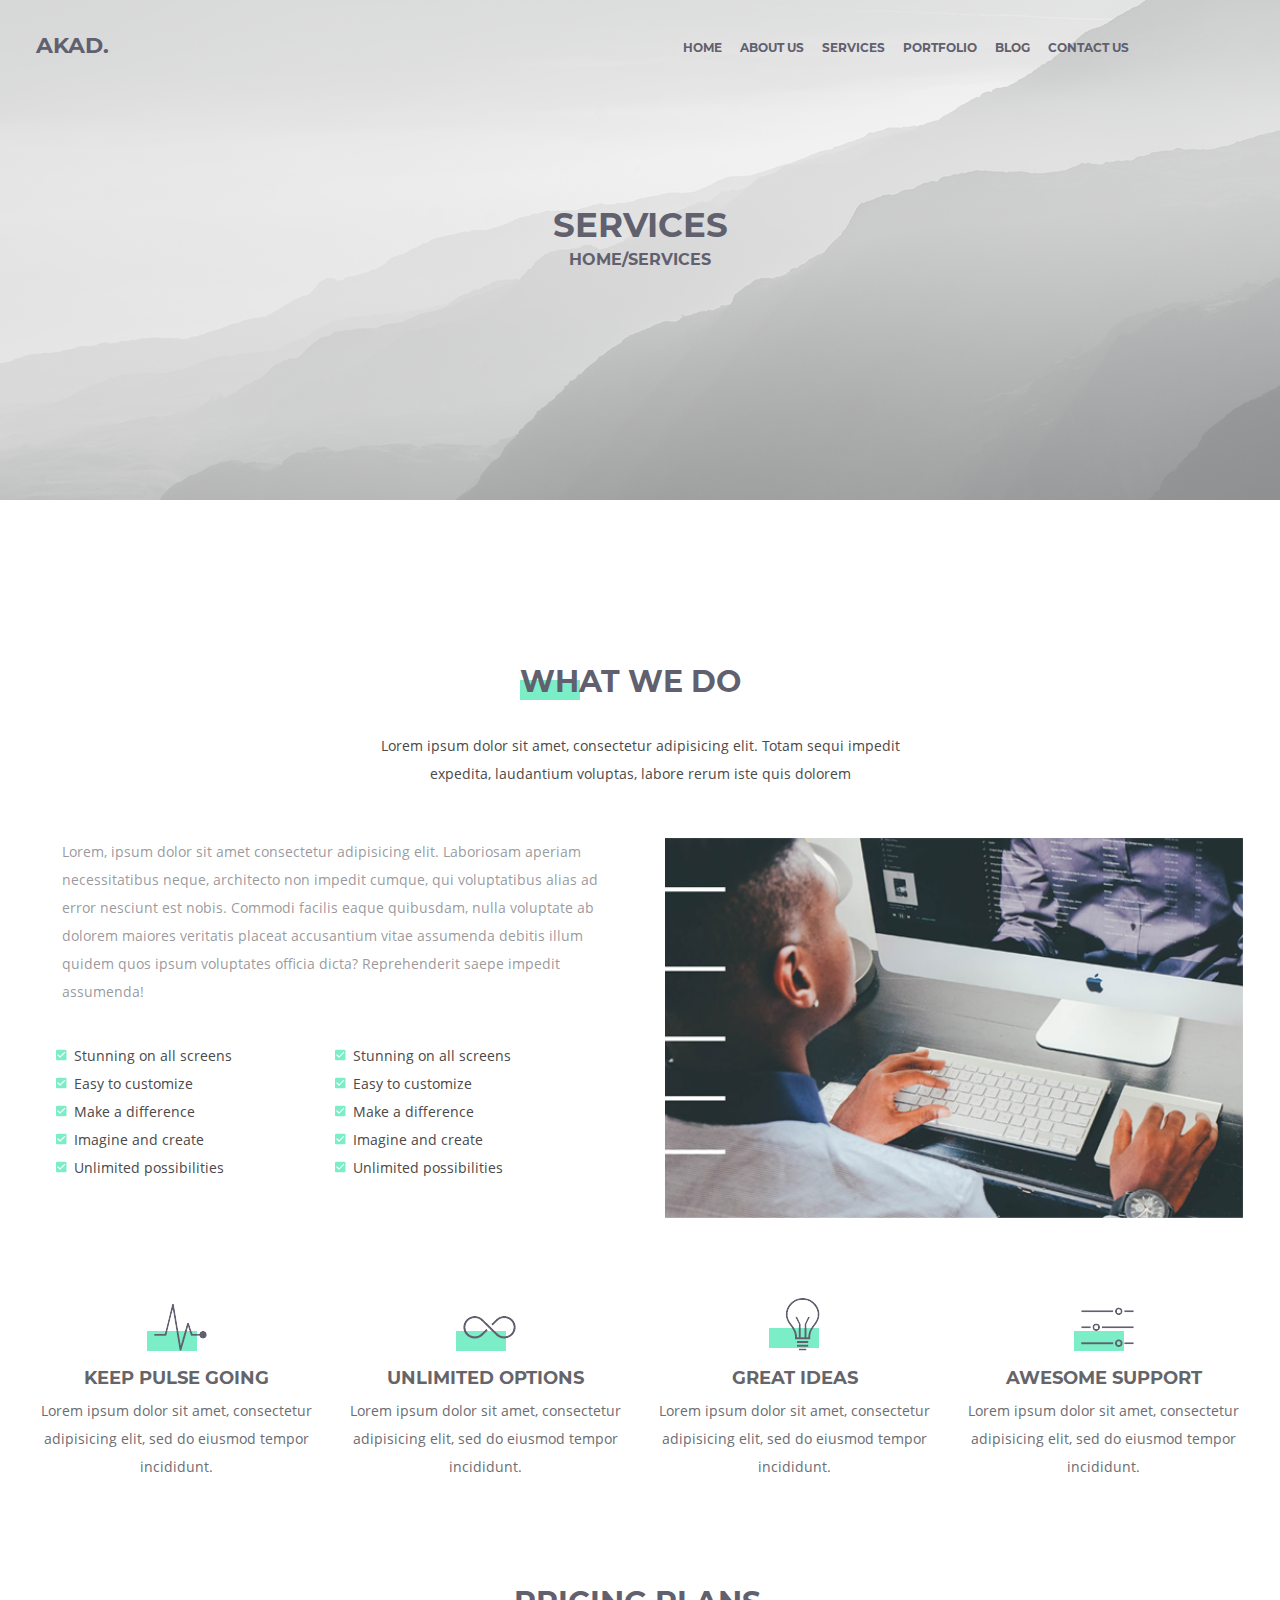
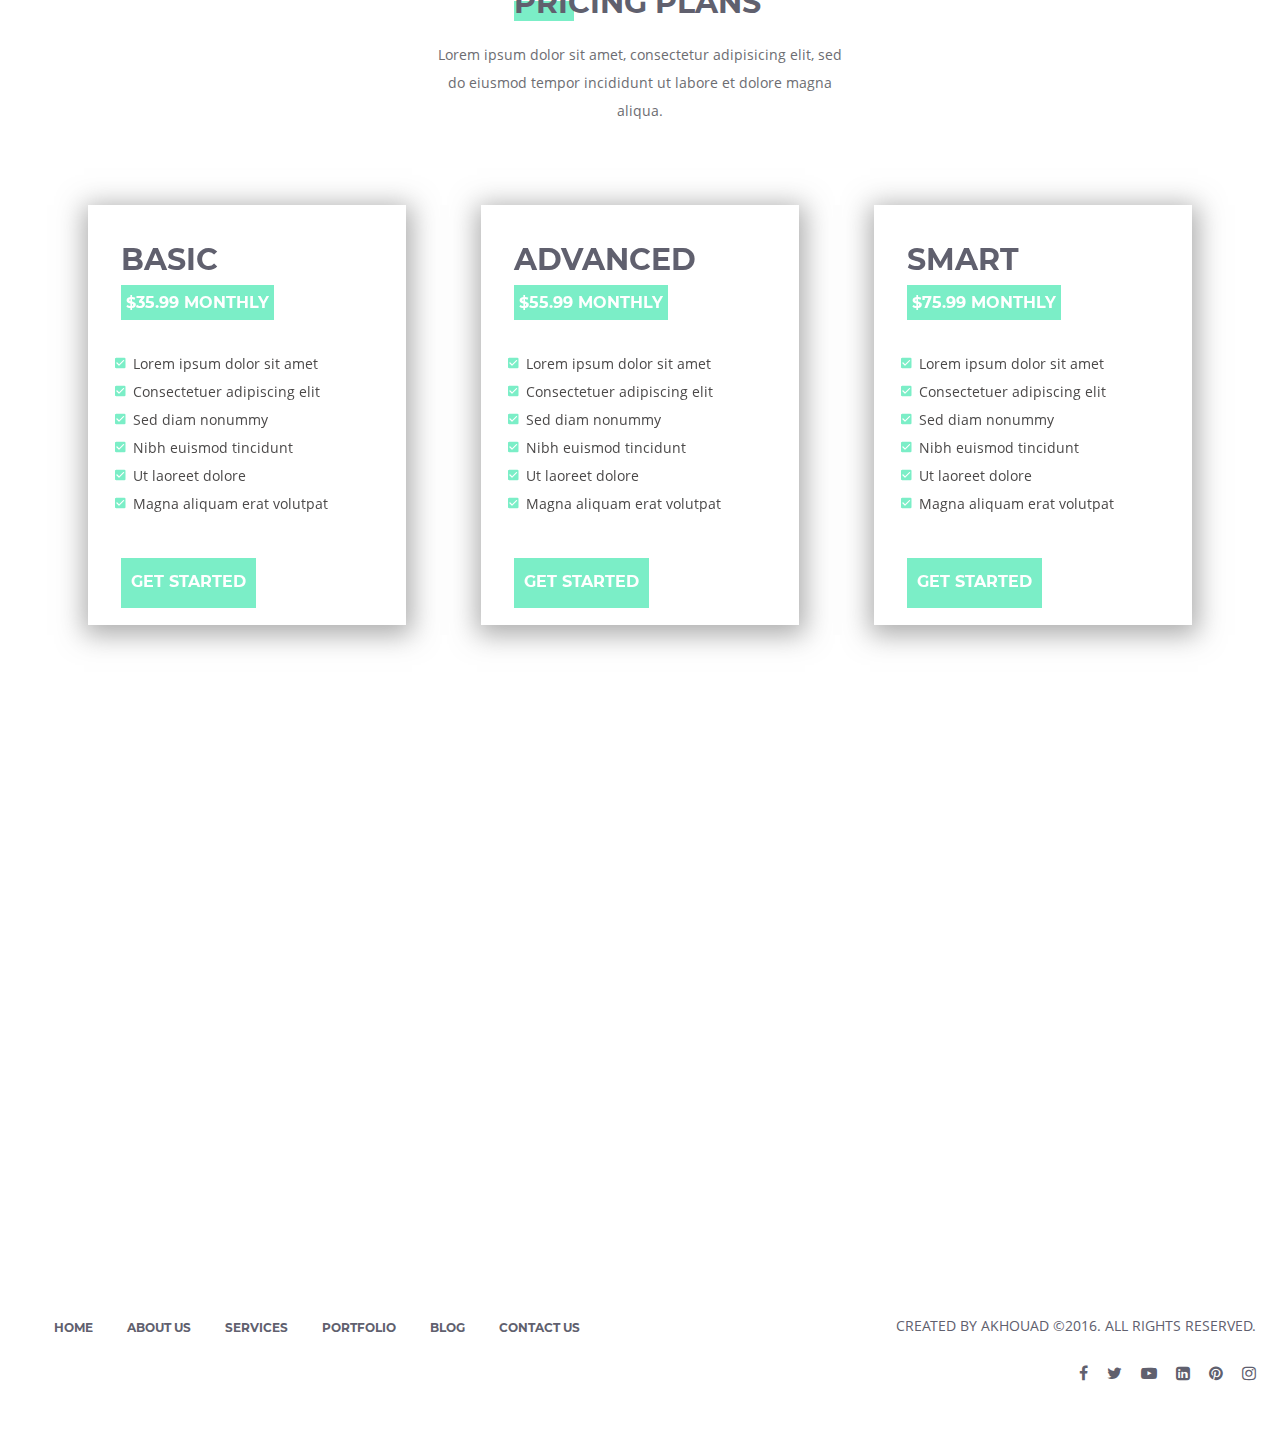
==== akad/services.html @ ea9b80d6 "demonstration site" ====
<!DOCTYPE html>
<html lang="en">
<head>
    <meta charset="UTF-8">
    <meta name="viewport" content="width=device-width, initial-scale=1.0">
    <meta http-equiv="X-UA-Compatible" content="ie=edge">
    <script src="assets/js/index.js"></script>
    <script src="assets/js/wow.min.js"></script>
              <script>
              new WOW().init();
              </script>
    <link rel="stylesheet" href="https://maxcdn.bootstrapcdn.com/font-awesome/4.7.0/css/font-awesome.min.css">
    <link rel="stylesheet" href="assets/fonts/stylesheet.css">
    <link rel="stylesheet" href="assets/css/reset.css">
    <link rel="stylesheet" href="assets/css/hover.css">
    <link rel="stylesheet" href="assets/css/public_style.css">
    <link rel="stylesheet" href="assets/css/animate.css">
    <link rel="stylesheet" href="assets/css/style.css">
    <link rel="stylesheet" href="assets/css/services.css">
    <link rel="stylesheet" href="assets/css/mediaget.css">
    <title>Services</title>
</head>
<body>
    <div id="wrapper">
        <div id="header" class="aboutHeader">
            <div id="headerBG" class="aboutBGImage">
                <div id="top">
                    <div id="akad">
                        <p>Akad.</p>
                    </div>
                    <div class="menu top_menu">
                        <ul>
                            <li class="selM"><div class="containTab"><div class="select-tab" ></div></div> <a href="index.html">Home</a></li>
                            <li class="selM"><div class="containTab"><div class="select-tab" ></div></div> <a href="about.html">About Us</a></li>
                            <li class="selM"><div class="containTab"><div class="select-tab" ></div></div> <a href="services.html">Services</a></li>
                            <li class="selM"><div class="containTab"><div class="select-tab" ></div></div> <a href="#">Portfolio</a><div class="subMenu">
                                <ul>
                                    <li><a href="portfolio.html">Portfolio list</a></li>
                                    <li><a href="single_progect1.html">Single progetct 1</a></li>
                                    <li><a href="single_progect2.html">Single progetct 2</a></li>
                                </ul>
                            </div> </li>
                            <li class="selM"><div class="containTab"><div class="select-tab" ></div></div> <a href="blog.html">Blog</a><div class="subMenu">
                                <ul>
                                    <li><a href="blog.html">Post list</a></li>
                                    <li><a href="single_post.html">Single post</a></li>
                                </ul>
                            </div> </li>
                            <li class="selM"><div class="containTab"><div class="select-tab" ></div></div> <a href="contact.html">Contact us</a></li>
                        </ul>
                    </div>
                    <div id="mbt-box">
                            <div id="menu_button">
                                    <div>
                                        <div class="button_line" style="width:30px;margin-bottom:6px;"></div>
                                        <div class="button_line" style="width:15px;margin-bottom:6px;"></div>
                                        <div class="button_line" style="width:25px;margin-bottom:6px;"></div>
                                    </div>                                       
                                </div>
                            <ul id="mbt-ul" class="mbt-ul nonActive" style="top:30px;">
                                    <li><a href="index.html">Home</a></li>
                                    <li><a href="about.html">About Us</a></li>
                                    <li><a href="services.html">Services</a></li>
                                    <li class="container"><a href="#">Portfolio</a>
                                        <ul class="nonActive">
                                            <li><a href="portfolio.html">Portfolio list</a></li>
                                            <li><a href="single_progect1.html">Single progetct 1</a></li>
                                            <li><a href="single_progect2.html">Single progetct 2</a></li>
                                        </ul>
                                     </li>
                                       <li class="container"><a href="#">Blog</a>
                                        <ul class="nonActive">
                                            <li><a href="blog.html">Post list</a></li>
                                            <li><a href="single_post.html">Single post</a></li>
                                        </ul>
                                    </li>
                                    <li><a href="contact.html">Contact us</a></li>
                            </ul>
                    </div>
                </div>
                <div id="logotip">
                    <div id='logo_wrapper'>
                        <h1>Services</h1>  
                        <h3>Home/Services</h3>
                    </div>
            </div>
            </div>
        </div>
        <div id="content-box">
            <div id="articles">
                <div class="article">
                    <div class="h2_box"><h2>what we do</h2></div> 
                    <p>Lorem ipsum dolor sit amet, consectetur adipisicing elit. Totam sequi impedit expedita, laudantium voluptas, labore rerum iste quis dolorem</p>
                </div>
                <div id="article-content">
                    <div id="post">
                        <p>Lorem, ipsum dolor sit amet consectetur adipisicing elit. Laboriosam aperiam necessitatibus neque, architecto non impedit cumque, qui voluptatibus alias ad error nesciunt est nobis. Commodi facilis eaque quibusdam, nulla voluptate ab dolorem maiores veritatis placeat accusantium vitae assumenda debitis illum quidem quos ipsum voluptates officia dicta? Reprehenderit saepe impedit assumenda!</p>
                        <div id="post-options">
                                <ul class="list-content">
                                        <li>Stunning on all screens</li>
                                        <li>Easy to customize</li>
                                        <li>Make a difference</li>
                                        <li>Imagine and create</li>
                                        <li>Unlimited possibilities</li>
                                    </ul>
                                <ul class="list-content">
                                        <li>Stunning on all screens</li>
                                        <li>Easy to customize</li>
                                        <li>Make a difference</li>
                                        <li>Imagine and create</li>
                                        <li>Unlimited possibilities</li>
                                </ul>
                        </div>
                    </div>
                    <img src="assets/img/services.png" alt="">
                </div>
            </div>
            <div id="options">
                <div class="option">
                    <img src="assets/img/services_page/pulse.png" alt="">
                    <h2>keep pulse going</h3>
                    <p>Lorem ipsum dolor sit amet, consectetur adipisicing elit, sed do eiusmod tempor incididunt.</p>
                </div>
                <div class="option">
                    <img src="assets/img/services_page/unlimited.png" alt="">
                    <h2>UNLIMITED OPTIONS</h3>
                    <p>Lorem ipsum dolor sit amet, consectetur adipisicing elit, sed do eiusmod tempor incididunt.</p>
                </div>
                <div class="option">
                    <img src="assets/img/services_page/ideas.png" alt="">
                    <h2>GREAT IDEAS</h3>
                    <p>Lorem ipsum dolor sit amet, consectetur adipisicing elit, sed do eiusmod tempor incididunt.</p>
                </div>
                <div class="option">
                    <img src="assets/img/services_page/support.png" alt="">
                    <h2>AWESOME SUPPORT</h3>
                    <p>Lorem ipsum dolor sit amet, consectetur adipisicing elit, sed do eiusmod tempor incididunt.</p>
                </div>
            </div>
              <div id="pricing">
             <div class="title">
                    <div class="h2_box">
                        <h2>pricing plans</h2>
                    </div>
                    <p>Lorem ipsum dolor sit amet, consectetur adipisicing elit, sed do eiusmod tempor incididunt ut labore et dolore magna aliqua.</p>
                </div>
                <div id="plans">
                        <div class="plan-box hvr-growed-shadow">
                            <h2>basic</h2>
                            <div class="price">$35.99 MONTHLY</div>
                            <ul class="list-content">
                                <li>Lorem ipsum dolor sit amet</li>
                                <li>Consectetuer adipiscing elit</li>
                                <li>Sed diam nonummy</li>
                                <li>Nibh euismod tincidunt</li>
                                <li>Ut laoreet dolore</li>
                                <li>Magna aliquam erat volutpat</li>
                            </ul>
                            <div id="btn" class="readButton hvr-glow">Get started</div>
                        </div>
                        <div class="plan-box hvr-growed-shadow">
                            <h2>advanced</h2>
                            <div class="price">$55.99 MONTHLY</div>
                            <ul class="list-content">
                                <li>Lorem ipsum dolor sit amet</li>
                                <li>Consectetuer adipiscing elit</li>
                                <li>Sed diam nonummy</li>
                                <li>Nibh euismod tincidunt</li>
                                <li>Ut laoreet dolore</li>
                                <li>Magna aliquam erat volutpat</li>
                            </ul>
                            <div id="btn" class="readButton hvr-glow">Get started</div>
                        </div>
                        <div class="plan-box hvr-growed-shadow">
                            <h2>smart</h2>
                            <div class="price">$75.99 MONTHLY</div>
                            <ul class="list-content">
                                <li>Lorem ipsum dolor sit amet</li>
                                <li>Consectetuer adipiscing elit</li>
                                <li>Sed diam nonummy</li>
                                <li>Nibh euismod tincidunt</li>
                                <li>Ut laoreet dolore</li>
                                <li>Magna aliquam erat volutpat</li>
                            </ul>
                            <div id="btn" class="readButton hvr-glow">Get started</div>
                        </div>
                </div>
            </div>
        </div>
        <div id="footer" class ="wow bounceInUp" data-wow-offset="20"
        data-wow-duration="2s">
            <div id="get_in">
                <h2>You think we're cool? Let's work together </h2>
                <button class="readButton hvr-glow">Get in touch</button>
            </div>
            <div id="newsLetter">
                <form action="">
                    <h3>STAY INFORMED WITH OUR NEWSLETTER</h3>
                    <p>Lorem ipsum dolor sit amet consectetur adipisicing elit. Id et aperiam reprehenderit?</p>
                    <input type="text" placeholder="Your email" id="email">
                    </br>
                    <button  class="readButton hvr-glow">Send</button>
                </form>
            </div>
        </div>
        <div id="underground">
            <div id="menu" class="under_menu">
                <ul>
                    <li><a href="index.html">Home</a><div class="containTab"><div class="select-tab" ></div></div></li>
                    <li><a href="about.html">About Us</a><div class="containTab"><div class="select-tab" ></div></div></li>
                    <li><a href="services.html">Services</a><div class="containTab"><div class="select-tab" ></div></div></li>
                    <li><a href="portfolio.html">Portfolio</a><div class="containTab"><div class="select-tab" ></div></div></li>
                    <li><a href="blog.html">Blog</a><div class="containTab"><div class="select-tab" ></div></div></li>
                    <li><a href="contact.html">Contact us</a><div class="containTab"><div class="select-tab" ></div></div></li>
                </ul>
            </div>
            <div id="social">
            <p>CREATED BY AKHOUAD ©2016. ALL RIGHTS RESERVED.</p>
                <div id="icons">
                    <a href="#"><i class="fa fa-facebook" aria-hidden="true"></i></a>
                    <a href="#"><i class="fa fa-twitter" aria-hidden="true"></i></a>
                    <a href="#"><i class="fa fa-youtube-play" aria-hidden="true"></i></a>
                    <a href="#"><i class="fa fa-linkedin-square" aria-hidden="true"></i></a>
                    <a href="#"><i class="fa fa-pinterest" aria-hidden="true"></i></a>
                    <a href="#"><i class="fa fa-instagram" aria-hidden="true"></i></a>
                </div>
            </div>
        </div>

    </div>
</body>
</html>
---- akad/assets/fonts/stylesheet.css ----
@font-face {
    font-family: 'Montserrat';
    src: url('Montserrat-Bold.eot');
    src: url('Montserrat-Bold.eot?#iefix') format('embedded-opentype'),
        url('Montserrat-Bold.woff2') format('woff2'),
        url('Montserrat-Bold.woff') format('woff'),
        url('Montserrat-Bold.ttf') format('truetype'),
        url('Montserrat-Bold.svg#Montserrat-Bold') format('svg');
    font-weight: bold;
    font-style: normal;
}
@font-face {
    font-family: 'Open Sans';
    src: url('OpenSans.eot');
    src: url('OpenSans.eot?#iefix') format('embedded-opentype'),
        url('OpenSans.woff2') format('woff2'),
        url('OpenSans.woff') format('woff'),
        url('OpenSans.ttf') format('truetype'),
        url('OpenSans.svg#OpenSans') format('svg');
    font-weight: normal;
    font-style: normal;
}
---- akad/assets/css/public_style.css ----
.transition-fade {
  transition: 0.4s;
  opacity: 1;
}
html.is-animating .transition-fade {
  opacity: 0;
}
.list-content {
  color: #4b4949;
  font-family: 'Open Sans';
  font-weight: 100;
  font-size: 14px;
  text-transform: initial;
  line-height: 2;
  list-style-image: url(../img/marker.png);
  padding-left: 12px;
}
.containTab {
  position: relative;
  overflow: hidden;
  height: 6px;
  width: 50%;
}
.containTab .select-tab {
  width: 0;
  position: absolute;
  border-top: 1px solid #60606e;
  top: 6px;
  transition: all 0.4s ease-in-out;
}
.focus {
  background-color: #7beec7;
  color: white;
  transform: translateX(-20px);
}
.focus2 {
  background-color: #7beec7;
  color: white;
  text-align: center;
}
.activity {
  max-height: 700px;
  transition: all 0.4s ease-in-out;
}
.nonActive {
  max-height: 0px;
  transition: all 0.4s ease-in-out;
}
.h2_box {
  display: block;
  position: relative;
  background-color: #7beec7;
  width: 60px;
  height: 20px;
  margin-bottom: 2rem;
}
.h2_box h2 {
  position: absolute;
  top: 100%;
  transform: translateY(-110%);
  font-family: 'Montserrat', sans-serif;
  font-weight: bold;
  font-size: 30px;
  text-transform: uppercase;
  color: #60606e;
  display: inline-block;
  width: 400px;
}
.menu {
  position: relative;
  display: block;
}
.menu ul {
  position: absolute;
  top: 35px;
  width: auto;
  display: inline-block;
  text-align: center;
  box-sizing: border-box;
}
.menu ul li {
  display: inline-block;
  margin-left: 14px;
  text-align: center;
  box-sizing: border-box;
  padding-bottom: 10px;
}
.menu ul li a {
  color: #60606e;
  font-family: 'Montserrat', sans-serif;
  font-weight: bold;
  font-size: 12px;
  text-transform: uppercase;
  text-decoration: none;
  box-sizing: border-box;
  margin-top: 1px;
  padding-bottom: 4px;
  display: block;
}
.menu ul li .subMenu {
  display: block;
  position: absolute;
  top: 30px;
  width: 200px;
  max-height: 0px;
  overflow: hidden;
  background-color: #545464;
  transition: max-height 0.45s ease-in-out;
}
.menu ul li .subMenu ul {
  display: block;
  position: initial;
  width: 100%;
  grid-template-columns: 1fr;
  grid-auto-rows: 1fr;
}
.menu ul li .subMenu ul li {
  text-align: start;
  margin: 0;
  width: 100%;
  padding-bottom: 0;
  padding-left: 5px;
}
.menu ul li .subMenu ul li a {
  color: white;
  padding-left: 20px;
  width: 100%;
  height: 100%;
  display: block;
  padding: 10px 10px 15px 10px;
}
.menu ul li .subMenu ul :hover {
  background-color: #3d3d41;
}
.menu ul li:first-child {
  margin-left: 0;
}
.menu ul li:hover > .subMenu {
  max-height: 500px;
}
.under_menu ul {
  text-align: start;
}
.under_menu li:hover > .containTab .select-tab {
  width: 100%;
  border-top: 1px solid  #7beec7;
  top: 5px;
}
.top_menu .select-tab {
  width: 100%;
}
.top_menu li:hover > .containTab .select-tab {
  width: 100%;
  border-top: 1px solid  #545464;
  top: 0;
}
.title {
  display: grid;
  grid-template-columns: 80%;
  grid-auto-rows: auto;
  justify-items: center;
  justify-content: center;
  margin-bottom: 80px;
}
.title .h2_box {
  transform: translateX(-160%);
  margin-bottom: 20px;
}
.title p {
  font-family: 'Open Sans';
  font-weight: 100;
  font-size: 14px;
  text-transform: initial;
  color: #6d6d72;
  line-height: 2;
  text-align: center;
  width: 60%;
}
.hvr-glow {
  display: inline-block;
  vertical-align: middle;
  -webkit-transform: perspective(1px) translateZ(0);
  transform: perspective(1px) translateZ(0);
  box-shadow: 0 0 1px rgba(0, 0, 0, 0);
  -webkit-transition-duration: 0.3s;
  transition-duration: 0.3s;
  -webkit-transition-property: box-shadow;
  transition-property: box-shadow;
}
.hvr-glow:hover,
.hvr-glow:focus,
.hvr-glow:active {
  box-shadow: 0 0 4px rgba(0, 0, 0, 0.6);
}
.readButton {
  margin: 10px 10px 10px 20px;
  display: inline-block;
  padding: 10px 10px 10px 10px;
  height: 35px;
  width: fit-content;
  background-color: #7beec7;
  color: white;
  text-align: center;
  margin-top: 10px;
  font-family: 'Montserrat', sans-serif;
  font-weight: bold;
  font-size: 16px;
  text-transform: uppercase;
  cursor: pointer;
}
.aboutHeader {
  display: grid;
  grid-template-columns: 1fr;
  grid-template-rows: 500px;
}
.aboutBGImage {
  background: url(../img/aboutTop.png) no-repeat center;
  background-size: cover;
}
#logotip {
  position: relative;
  margin-top: 8rem;
}
#logotip #logo_wrapper .logo_Teg {
  position: absolute;
  display: block;
  top: 0;
  left: 0;
  opacity: 0;
}
#logotip #logo_wrapper .logo_Teg h3 {
  color: #60606e;
  display: inline-block;
  font-family: 'Montserrat', sans-serif;
  font-weight: bold;
  font-size: 18px;
  text-transform: uppercase;
  margin-left: 50%;
  transform: translateX(-50%);
  background-color: #7beec7;
  text-align: center;
  padding: 10px;
}
#logotip #logo_wrapper .logo_Teg h1 {
  color: #60606e;
  box-sizing: content-box;
  font-family: 'Montserrat', sans-serif;
  font-weight: bold;
  font-size: 46px;
  text-transform: uppercase;
  margin-left: 50%;
  transform: translateX(-50%);
  text-align: center;
  padding: 20px 10px;
  border: 10px solid #60606e;
  margin-bottom: 3rem;
}
#logotip #logo_wrapper .logo_Teg p {
  color: #60606e;
  display: block;
  width: 65%;
  font-family: 'Open Sans';
  font-weight: normal;
  font-size: 16px;
  margin-left: 50%;
  transform: translateX(-50%);
  text-align: center;
  line-height: 2;
}
#header h3 {
  color: #60606e;
  display: inline-block;
  font-family: 'Montserrat', sans-serif;
  font-weight: bold;
  font-size: 16px;
  text-transform: uppercase;
  margin-left: 50%;
  transform: translateX(-50%);
  text-align: center;
  padding: 10px;
}
#header h1 {
  color: #60606e;
  box-sizing: content-box;
  font-family: 'Montserrat', sans-serif;
  font-weight: bold;
  font-size: 34px;
  text-transform: uppercase;
  margin-left: 50%;
  transform: translateX(-50%);
  text-align: center;
}
.article {
  width: 75%;
  margin-bottom: 40px;
}
.article h2 {
  margin-bottom: 20px;
}
.article h4 {
  font-family: 'Open Sans';
  font-weight: 900;
  font-size: 14px;
  text-transform: uppercase;
  color: #61616b;
  margin-bottom: 20px;
}
.article p {
  font-family: 'Open Sans';
  font-weight: 100;
  font-size: 14px;
  text-transform: initial;
  color: rgba(109, 109, 114, 0.7);
  line-height: 2;
}
.button {
  position: absolute;
  padding: 10px 5px 5px 5px;
  height: 35px;
  width: fit-content;
  background-color: #7beec7;
  color: white;
  text-align: center;
  margin-top: 10px;
  top: 110%;
  left: 50%;
  transform: translate(-50%, -50%);
  transition: top 0.6s ease-in-out;
  font-family: 'Montserrat', sans-serif;
  font-weight: bold;
  font-size: 16px;
  text-transform: uppercase;
  opacity: 1;
  z-index: 20;
}
---- akad/assets/css/style.css ----
* {
  -webkit-box-sizing: border-box;
          box-sizing: border-box;
}
.imageBG {
  background: url(../img/HeaderBG.png) no-repeat center;
  background-size: cover;
}
body {
  display: block;
  margin: 0 auto;
}
body #wrapper {
  display: grid;
  position: relative;
  top: 100px;
  grid-template-columns: 1fr;
  -webkit-transition: top 1.5s ease;
  transition: top 1.5s ease;
  overflow: hidden;
  grid-gap: 100px;
}
body .header {
  display: grid;
  grid-template-columns: 1fr;
  grid-template-rows: 850px;
}
body #header #headerBG #top {
  display: grid;
  grid-template-columns: 1fr 2fr;
  grid-template-rows: 80px;
  grid-column-gap: 30%;
}
body #header #headerBG #top #akad {
  position: relative;
  margin-right: 80px;
  text-align: center;
}
body #header #headerBG #top #akad p {
  position: absolute;
  display: block;
  top: 65%;
  left: 30%;
  -webkit-transform: translate(-50%, -50%);
          transform: translate(-50%, -50%);
  width: 60px;
  height: 35px;
  color: #60606e;
  font-family: 'Montserrat', sans-serif;
  font-weight: bold;
  font-size: 22px;
  text-transform: uppercase;
}
body #header #headerBG #top #mbt-box {
  z-index: 100;
  position: absolute;
  display: none;
  top: 35px;
  right: 0;
}
body #header #headerBG #top #mbt-box #menu_button {
  margin: 0 0 0 70%;
  -webkit-transform: translateX(-50%);
          transform: translateX(-50%);
  display: inline-block;
  cursor: pointer;
}
body #header #headerBG #top #mbt-box #menu_button .button_line {
  border: 1px solid #60606e;
  -webkit-transition: width 0.2s ease-in-out;
  transition: width 0.2s ease-in-out;
}
body #header #headerBG #top #mbt-box .mbt-ul {
  display: grid;
  overflow: hidden;
  grid-template-columns: 1fr;
  grid-auto-rows: auto;
  background-color: #545464;
  width: 250px;
}
body #header #headerBG #top #mbt-box .mbt-ul li :hover {
  background-color: #3d3d41;
}
body #header #headerBG #top #mbt-box .mbt-ul li a {
  text-align: center;
  color: white;
  font-family: 'Montserrat', sans-serif;
  font-weight: bold;
  font-size: 12px;
  text-transform: uppercase;
  text-decoration: none;
  -webkit-box-sizing: border-box;
          box-sizing: border-box;
  margin-top: 1px;
  padding-bottom: 4px;
  display: block;
  padding: 10px 0 10px 10px;
}
body #header #headerBG #top #mbt-box .mbt-ul li ul {
  display: grid;
  overflow: hidden;
  grid-template-columns: 1fr;
  grid-auto-rows: 1fr;
}
body #header #headerBG #top #mbt-box .mbt-ul li ul li :hover {
  background-color: rgba(10, 8, 8, 0.3);
}
body #header #headerBG #top #mbt-box .mbt-ul li ul li a {
  text-align: center;
  color: white;
  font-family: 'Montserrat', sans-serif;
  font-weight: bold;
  font-size: 12px;
  text-transform: uppercase;
  text-decoration: none;
  -webkit-box-sizing: border-box;
          box-sizing: border-box;
  margin-top: 1px;
  padding-bottom: 4px;
  display: block;
  padding: 10px 0 10px 10px;
}
body #content {
  display: grid;
  grid-template-columns: 1fr;
}
body #content #history {
  position: relative;
  height: 270px;
  margin-top: 20px;
}
body #content #history #hist_wrapper {
  display: grid;
  position: absolute;
  top: -278px;
  grid-template-columns: 2fr 3fr;
  grid-template-rows: 460px;
  grid-column-gap: 100px;
  margin-bottom: 50px;
}
body #content #history #hist_wrapper #history_block img {
  display: block;
  -webkit-box-sizing: content-box;
          box-sizing: content-box;
  margin-left: 80px;
}
body #content #history #hist_wrapper article {
  position: relative;
  padding-bottom: 40px;
}
body #content #history #hist_wrapper article p {
  font-family: 'Open Sans', sans-serif;
  font-weight: normal;
  font-size: 16px;
  line-height: 2;
  color: #60606e;
  margin-bottom: 30px;
  margin-right: 25px;
}
body #content #history #hist_wrapper article .readButton {
  text-align: center;
  margin-top: 20px;
  margin-left: 75%;
  -webkit-transform: translateX(-50%);
          transform: translateX(-50%);
}
body #content #choose {
  display: block;
  position: relative;
  overflow-y: hidden;
  margin-bottom: 6rem;
}
body #content #choose .h2_box {
  display: block;
  left: 50%;
  top: 10px;
  -webkit-transform: translateX(-150px);
          transform: translateX(-150px);
}
body #content #choose .h2_box h2 {
  display: block;
  width: 300px;
  text-align: center;
}
body #content #choose p {
  color: #60606e;
  display: block;
  width: 65%;
  font-family: 'Open Sans';
  font-weight: normal;
  font-size: 16px;
  margin-left: 50%;
  margin-bottom: 4rem;
  -webkit-transform: translateX(-50%);
          transform: translateX(-50%);
  text-align: center;
  line-height: 2;
}
body #content #choose #choose_content {
  display: grid;
  width: 100%;
  position: absolute;
  grid-template-columns: 3fr 2fr;
  grid-column-gap: 20px;
  top: 100%;
  -webkit-transition: all 1.6s ease-in-out;
  transition: all 1.6s ease-in-out;
  -webkit-box-pack: center;
      -ms-flex-pack: center;
          justify-content: center;
}
body #content #choose #choose_content #options {
  display: grid;
  overflow: hidden;
  grid-template-columns: 1fr 1fr;
  grid-column-gap: 20px;
  grid-template-rows: 1fr 1fr;
  grid-row-gap: 20px;
  margin-left: 80px;
}
body #content #choose #choose_content #options .option {
  width: 100%;
  display: block;
}
body #content #choose #choose_content #options .option h3 {
  font-family: 'Montserrat', sans-serif;
  font-weight: bold;
  font-size: 18px;
  text-transform: uppercase;
  color: #60606e;
  margin-bottom: 2rem;
  -webkit-box-sizing: border-box;
          box-sizing: border-box;
  line-height: 2;
}
body #content #choose #choose_content #options .option ul li {
  font-family: 'Open Sans';
  font-weight: normal;
  font-size: 14px;
  text-transform: uppercase;
  margin-bottom: 15px;
  color: #b6b6b6;
}
body #content #choose #choose_content img {
  margin-right: 20px;
  margin-bottom: 10px;
}
body #content #portfolio {
  margin-bottom: 6rem;
}
body #content #portfolio .h2_box {
  display: block;
  left: 50%;
  -webkit-transform: translateX(-150px);
          transform: translateX(-150px);
}
body #content #portfolio .h2_box h2 {
  display: block;
  -webkit-box-sizing: content-box;
          box-sizing: content-box;
  width: 300px;
  text-align: center;
}
body #content #portfolio p {
  color: #60606e;
  display: block;
  width: 65%;
  font-family: 'Open Sans';
  font-weight: normal;
  font-size: 16px;
  margin-left: 50%;
  margin-bottom: 4rem;
  -webkit-transform: translateX(-50%);
          transform: translateX(-50%);
  text-align: center;
  line-height: 2;
}
body #content #portfolio #select_block {
  display: grid;
  grid-template-columns: 20% 70%;
  justify-items: stretch;
  -webkit-box-pack: center;
      -ms-flex-pack: center;
          justify-content: center;
  -webkit-column-gap: 10px;
          column-gap: 10px;
}
body #content #portfolio #select_block #photo {
  display: grid;
  grid-template-columns: repeat(3, 1fr);
  grid-gap: 10px;
  grid-auto-rows: 195px;
  grid-auto-flow: dense;
  -webkit-transition: all 0.3s ease-in-out;
  transition: all 0.3s ease-in-out;
  overflow: hidden;
  -ms-flex-pack: distribute;
      justify-content: space-around;
}
body #content #portfolio #select_block #photo div {
  /* opacity:0;
              display: none;*/
  position: relative;
}
body #content #portfolio #select_block #photo div #wrapper {
  overflow: hidden;
  top: 0;
  position: relative;
  z-index: 0;
  background-color: rgba(233, 233, 215, 0.6);
  width: 0;
  height: 100%;
  -webkit-transition: all 0.2s ease-in-out;
  transition: all 0.2s ease-in-out;
}
body #content #portfolio #select_block #photo div #wrapper #box-photo {
  position: relative;
  top: 50%;
  left: 50%;
  -webkit-transform: translate(-50%, -50%);
          transform: translate(-50%, -50%);
  width: 150px;
  height: 100px;
  overflow: hidden;
  /*#button:hover {
                    background-color: rgb(31, 187, 135);}*/
}
body #content #portfolio #select_block #photo div #wrapper #box-photo #button {
  position: absolute;
  width: auto;
  padding: 5px 10px;
  height: 35px;
  background-color: #7beec7;
  color: white;
  opacity: 1;
  text-align: center;
  cursor: pointer;
  margin-top: 10px;
  top: 110%;
  left: 50%;
  -webkit-transform: translate(-50%, -50%);
          transform: translate(-50%, -50%);
  -webkit-transition: top 0.2s ease-in-out;
  transition: top 0.2s ease-in-out;
  font-family: 'Open Sans';
  font-weight: normal;
  font-size: 16px;
  text-transform: lowercase;
  /* margin: 0 auto;*/
}
body #content #portfolio #select_block #photo div #wrapper #box-photo h2 {
  position: absolute;
  left: 50%;
  top: 130%;
  -webkit-transform: translate(-50%, -50%);
          transform: translate(-50%, -50%);
  margin-bottom: 10px;
  display: inline-block;
  font-size: 28px;
  font-family: 'Open Sans';
  font-weight: bold;
  text-transform: uppercase;
  color: #545464;
  -webkit-transition: top 0.4s ease-in-out;
  transition: top 0.4s ease-in-out;
  /*background-color: rgba(100, 100, 25, 0.68);*/
}
body #content #portfolio #select_block #photo #div1,
body #content #portfolio #select_block #photo #div2,
body #content #portfolio #select_block #photo #div4,
body #content #portfolio #select_block #photo #div6,
body #content #portfolio #select_block #photo #div7,
body #content #portfolio #select_block #photo #div9 {
  grid-column: span 1;
  grid-row: span 1;
}
body #content #portfolio #select_block #photo #div3,
body #content #portfolio #select_block #photo #div5,
body #content #portfolio #select_block #photo #div8 {
  grid-column: span 1;
  grid-row: span 2;
}
body #content #portfolio #select_block #photo .img {
  background-size: cover;
  background-repeat: no-repeat;
  background-position: center;
  opacity: 0;
  -webkit-transition: opacity 1s ease-in-out;
  transition: opacity 1s ease-in-out;
}
body #content #portfolio #select_block #photo #div5 {
  background-image: url(../img/photo5.png);
}
body #content #portfolio #select_block #photo #div9 {
  background-image: url(../img/photo9.png);
}
body #content #portfolio #select_block #photo #div1 {
  background-image: url(../img/photo1.png);
}
body #content #portfolio #select_block #photo #div2 {
  background-image: url(../img/photo2.png);
}
body #content #portfolio #select_block #photo #div3 {
  background-image: url(../img/photo3.png);
}
body #content #portfolio #select_block #photo #div4 {
  background-image: url(../img/photo4.png);
}
body #content #portfolio #select_block #photo #div6 {
  background-image: url(../img/photo6.png);
}
body #content #portfolio #select_block #photo #div7 {
  background-image: url(../img/photo7.png);
}
body #content #portfolio #select_block #photo #div8 {
  background-image: url(../img/photo8.png);
}
body #content #portfolio #select_block #category {
  display: grid;
  grid-template-columns: 80%;
  grid-template-rows: auto 1fr;
  -webkit-box-pack: center;
      -ms-flex-pack: center;
          justify-content: center;
  justify-items: flex-start;
  grid-gap: 4rem;
}
body #content #portfolio #select_block #category h3 {
  font-family: 'Montserrat', sans-serif;
  font-weight: bold;
  font-size: 30px;
  text-transform: uppercase;
  color: #60606e;
  display: block;
  padding: 0;
  margin: 0;
  text-align: center;
}
body #content #portfolio #select_block #category ul {
  display: block;
  color: #60606e;
}
body #content #portfolio #select_block #category ul li {
  display: block;
  padding: 5px 10px;
  width: -webkit-max-content;
  width: -moz-max-content;
  width: max-content;
  font-family: 'Montserrat', sans-serif;
  font-weight: bold;
  font-size: 14px;
  text-transform: uppercase;
  margin-bottom: 25px;
  cursor: pointer;
  margin-left: 20px;
  -webkit-transition: all 0.2s ease-in-out;
  transition: all 0.2s ease-in-out;
}
body #footer {
  display: grid;
  margin-bottom: 4rem;
  grid-template-columns: 38% 40%;
  grid-column-gap: 10px;
  -ms-flex-pack: distribute;
      justify-content: space-around;
  justify-items: center;
  background-color: #7beec7;
}
body #footer #get_in {
  display: grid;
  grid-template-columns: 1fr;
  justify-items: flex-start;
  margin-top: 3rem;
  grid-row-gap: 2.5rem;
}
body #footer #get_in h2 {
  font-family: 'Montserrat', sans-serif;
  font-weight: bold;
  font-size: 30px;
  text-transform: uppercase;
  color: white;
}
body #footer #get_in button {
  width: 175px;
  height: 50px;
  background-color: white;
  margin-bottom: 2rem;
  cursor: pointer;
  display: block;
  border: none;
  font-family: 'Montserrat', sans-serif;
  font-weight: bold;
  font-size: 16px;
  text-transform: uppercase;
  text-align: center;
  color: #7beec7;
}
body #footer #newsLetter {
  display: grid;
  grid-template-columns: 1fr;
  grid-row-gap: 1rem;
  background-color: white;
  margin-top: 3rem;
  margin-bottom: 2rem;
}
body #footer #newsLetter form {
  display: block;
}
body #footer #newsLetter h3 {
  display: inline-block;
  font-family: 'Montserrat', sans-serif;
  font-weight: bold;
  font-size: 22px;
  text-transform: uppercase;
  color: #60606e;
  margin-bottom: 1rem;
  margin-left: 20px;
  margin-top: 2rem;
  text-align: center;
}
body #footer #newsLetter p {
  display: block;
  font-family: 'Open Sans';
  font-weight: normal;
  font-size: 14px;
  color: #83838d;
  line-height: 1.5;
  margin-left: 20px;
  margin-bottom: 1rem;
}
body #footer #newsLetter input {
  display: block;
  width: 85%;
  height: 50px;
  margin: 0 20px;
  font-family: 'Open Sans';
  font-weight: bold;
  font-size: 16px;
  text-transform: uppercase;
  padding: 10px;
}
body #footer #newsLetter button {
  font-family: 'Montserrat', sans-serif;
  font-weight: bold;
  font-size: 14px;
  text-transform: uppercase;
  color: white;
  background-color: #7beec7;
  width: 175px;
  height: 50px;
  margin-left: 20px;
  margin-bottom: 1rem;
  border: none;
  cursor: pointer;
  padding-right: 0;
}
body #underground {
  display: grid;
  grid-template-columns: 60% 40%;
  width: 100%;
  margin-bottom: 4rem;
  -webkit-box-sizing: border-box;
          box-sizing: border-box;
}
body #underground #menu ul {
  -webkit-box-sizing: border-box;
          box-sizing: border-box;
  display: inline-block;
  margin-left: 1.5rem;
  text-align: center;
}
body #underground #menu ul li {
  width: auto;
  -webkit-box-sizing: border-box;
          box-sizing: border-box;
  display: inline-block;
  margin-left: 30px;
  text-align: center;
  -webkit-transition: all 0.7s;
  transition: all 0.7s;
}
body #underground #menu ul li a {
  color: #60606e;
  font-family: 'Montserrat', sans-serif;
  font-weight: bold;
  font-size: 12px;
  text-transform: uppercase;
  text-decoration: none;
}
body #underground #social {
  margin-right: 1.5rem;
}
body #underground #social p {
  display: block;
  font-family: 'Open Sans';
  font-weight: normal;
  font-size: 14px;
  text-transform: uppercase;
  text-align: end;
  color: #60606e;
  margin-bottom: 2rem;
  margin-left: 15px;
}
body #underground #social #icons {
  display: block;
  text-align: end;
  margin: 0 auto;
}
body #underground #social #icons a {
  display: inline-block;
  color: #60606e;
  font-size: 16px;
  margin-left: 15px;
  text-align: center;
  -webkit-transition: color 0.4s ease-in-out;
  transition: color 0.4s ease-in-out;
}
body #underground #social #icons :hover {
  color: #7beec7;
}
---- akad/assets/css/services.css ----
#content-box {
  margin-top: 80px;
}
#articles {
  display: grid;
  grid-auto-columns: 1fr;
  grid-auto-rows: auto;
  grid-gap: 10px;
  justify-items: center;
  justify-content: center;
  margin-bottom: 80px;
}
#articles .article p {
  width: 60%;
  display: block;
  text-align: center;
  margin: 0 50%;
  color: #4b4949;
  transform: translateX(-50%);
}
#articles #article-content {
  width: 95%;
  display: grid;
  grid-template-columns: repeat(2, 50%);
  grid-auto-rows: auto;
  grid-column-gap: 10px;
  justify-items: center;
}
#articles #article-content #post {
  display: grid;
  grid-auto-columns: 100%;
  grid-auto-rows: auto;
  justify-items: center;
  margin-bottom: 20px;
}
#articles #article-content #post p {
  display: block;
  text-align: start;
  font-family: 'Open Sans';
  font-weight: 100;
  font-size: 14px;
  text-transform: initial;
  color: rgba(109, 109, 114, 0.7);
  line-height: 2;
  width: 90%;
  margin-bottom: 20px;
}
#articles #article-content #post #post-options {
  display: grid;
  grid-template-columns: 1fr 1fr;
  grid-gap: 10px;
  width: 90%;
}
#articles #article-content #post #post-options ul {
  display: block;
  width: 100%;
}
#articles #article-content img {
  width: 95%;
}
#articles .h2_box {
  left: 50%;
  transform: translateX(-200%);
}
#options {
  width: 95%;
  display: grid;
  grid-template-columns: repeat(4, 1fr);
  grid-auto-rows: auto;
  grid-gap: 20px;
  align-items: flex-end;
  justify-items: center;
  justify-content: center;
  margin: 0 auto 120px auto;
}
#options .option {
  text-align: center;
}
#options .option h2 {
  font-family: 'Montserrat', sans-serif;
  font-weight: bold;
  font-size: 18px;
  text-transform: uppercase;
  color: #656569;
  margin-top: 15px;
}
#options .option p {
  font-family: 'Open Sans';
  font-weight: 100;
  font-size: 14px;
  text-transform: initial;
  color: #6d6d72;
  line-height: 2;
  margin-top: 10px;
}
#pricing {
  display: grid;
  grid-template-columns: 95%;
  grid-auto-rows: auto;
  margin: 0 auto 80px auto;
  justify-content: center;
  justify-items: center;
}
#pricing #plans {
  display: grid;
  grid-template-columns: repeat(3, 30%);
  grid-auto-rows: auto;
  grid-gap: 65px;
  width: 90%;
  justify-content: center;
  justify-items: center;
  margin: 0 auto;
}
#pricing #plans .plan-box {
  background-color: white;
  background-size: contain;
  height: 420px;
  width: 318px;
  padding-top: 40px;
  padding-left: 10%;
  box-shadow: 1px 5px 25px 5px rgba(90, 89, 89, 0.5);
}
#pricing #plans .plan-box h2 {
  font-family: 'Montserrat', sans-serif;
  font-weight: bold;
  font-size: 30px;
  text-transform: uppercase;
  color: #60606e;
}
#pricing #plans .plan-box .price {
  padding: 10px 5px 5px 5px;
  height: 35px;
  width: fit-content;
  background-color: #7beec7;
  color: white;
  opacity: 1;
  text-align: center;
  margin-top: 10px;
  transition: top 0.6s ease-in-out;
  font-family: 'Montserrat', sans-serif;
  font-weight: bold;
  font-size: 16px;
  text-transform: uppercase;
  margin-bottom: 30px;
}
#pricing #plans .plan-box ul {
  margin-bottom: 30px;
}
#pricing #plans .plan-box #btn {
  height: 50px;
  padding-top: 16px;
  margin-left: 0;
}
.hvr-growed-shadow {
  display: inline-block;
  vertical-align: middle;
  -webkit-transform: perspective(1px) translateZ(0);
  transform: perspective(1px) translateZ(0);
  box-shadow: 0 0 1px rgba(0, 0, 0, 0);
  -webkit-transition-duration: 0.3s;
  transition-duration: 0.3s;
  -webkit-transition-property: box-shadow, transform;
  transition-property: box-shadow, transform;
}
.hvr-growed-shadow:hover,
.hvr-grow-shadow:focus,
.hvr-grow-shadow:active {
  box-shadow: 1px 10px 25px 5px rgba(90, 89, 89, 0.5);
  -webkit-transform: scale(1.1);
  transform: scale(1.1);
}
---- akad/assets/css/mediaget.css ----
@media screen and (max-width: 1080px) {
  body #wrapper #content-box #team #teamWrapper #readMore #readButton {
    margin-left: 80%;
  }
}
@media screen and (max-width: 1025px) {
  body #content #history #hist_wrapper article .readButton {
    font-size: 14px;
    width: 120px;
  }
  body #header #headerBG #logotip {
    position: relative;
    margin-top: 9rem;
  }
  body #header #headerBG #top {
    grid-column-gap: 10%;
  }
  body #header #headerBG #top #akad p {
    font-size: 18px;
    margin-left: 15px;
  }
  body #header #headerBG #logotip #logo_wrapper .logo_Teg h1 {
    width: 55%;
  }
  body #content #history #hist_wrapper {
    grid-column-gap: 75px;
  }
  body #content #history #hist_wrapper #history_block img {
    margin-left: 5%;
  }
  body #content #history #hist_wrapper article p {
    margin-right: 20px;
  }
  body #content #choose #choose_content #options {
    margin-left: 30px;
  }
}
@media screen and (max-width: 992px) {
  body #wrapper #content main #infoblock {
    display: grid;
    grid-template-columns: 1fr;
  }
  main {
    grid-template-columns: 1fr;
  }
  main #contact-form #MailName {
    grid-template-columns: 1fr;
  }
  main #infoblock {
    grid-template-columns: 1fr;
  }
  #blog-content {
    grid-template-columns: 1fr;
    width: 90%;
  }
  #blog-content #side-bar main {
    width: 100%;
  }
  #blog-content #side-bar main #instagram #magazine {
    display: block;
    width: 100%;
  }
  #blog-content #side-bar main #instagram #magazine a {
    display: inline-block;
    margin-left: 5px;
    width: -webkit-fit-content;
    width: -moz-fit-content;
    width: fit-content;
  }
  #blog-content #side-bar main #instagram #magazine a img {
    width: 80px;
  }
  #blog-content #side-bar main #instagram #magazine:first-child {
    margin-left: 0;
  }
  #pricing #plans {
    grid-template-columns: repeat(2, auto);
    grid-gap: 40px;
  }
  #content-box #options {
    grid-template-columns: repeat(2, 1fr);
  }
  #content-box #options p {
    width: 85%;
    margin: 0 auto;
  }
  #articles #article-content {
    grid-template-columns: 100%;
  }
  body #wrapper #content-box #Doe_clients {
    grid-template-columns: 90%;
  }
  body #wrapper #content-box #Doe_clients #doe {
    margin-bottom: 50px;
  }
  body #wrapper #content-box #Doe_clients #clients {
    grid-template-columns: repeat(3, auto);
    grid-auto-rows: 120px;
    grid-gap: 20px;
  }
  body #wrapper #content-box #Doe_clients #clients .photo {
    width: 190px;
    height: 120px;
    overflow: hidden;
  }
  body #wrapper #content-box #team #teamWrapper #photos {
    grid-template-columns: repeat(2, 46%);
    -webkit-box-pack: center;
        -ms-flex-pack: center;
            justify-content: center;
  }
  body #wrapper #content-box #team #teamWrapper #photos .img img {
    width: 300px;
  }
  body #wrapper #content-box #articles {
    grid-template-columns: 1fr;
  }
  body #wrapper #content-box #benefits #options {
    grid-template-columns: repeat(2, 40%);
  }
  body #header #headerBG #top .menu ul {
    display: none;
  }
  body #header #headerBG #top #mbt-box {
    display: inline-block;
  }
  body #header #headerBG #logotip #logo_wrapper .logo_Teg {
    margin-top: 65px;
    margin-bottom: 20px;
  }
  body #content #history {
    height: 100%;
  }
  body #content #history #hist_wrapper {
    position: initial;
    margin-top: 2rem;
    grid-template-columns: 1fr;
    grid-template-rows: 400px 1fr;
    grid-row-gap: 3rem;
  }
  body #content #history #hist_wrapper #history_block {
    margin: 0 auto 0 auto;
    width: 80%;
  }
  body #content #history #hist_wrapper #history_block img {
    width: 100%;
    height: 100%;
    margin-left: 0;
  }
  body #content #history #hist_wrapper article .h2_box {
    left: 55%;
    -webkit-transform: translateX(-200px);
            transform: translateX(-200px);
  }
  body #content #history #hist_wrapper article p {
    text-align: center;
  }
  body #content #choose #choose_content {
    text-align: center;
    grid-template-columns: 1fr;
    grid-row-gap: 3rem;
    left: 50%;
    -webkit-transform: translateX(-50%);
            transform: translateX(-50%);
  }
  body #content #choose #choose_content #options {
    grid-template-columns: 1fr;
    grid-template-rows: repeat(4, 1fr);
    margin-left: 0;
  }
  body #content #choose #choose_content #options .option {
    margin: 0 auto;
    text-align: center;
  }
  body #content #choose #choose_content #options .option img {
    margin: 0 auto 10px auto;
    display: block;
  }
  body #content #choose #choose_content img {
    margin: 0 auto;
  }
  body #content #portfolio #select_block {
    grid-template-columns: 1fr;
    grid-row-gap: 3rem;
  }
  body #content #portfolio #select_block #category {
    justify-items: center;
    grid-gap: 25px;
  }
  body #content #portfolio #select_block #category ul {
    text-align: center;
  }
  body #content #portfolio #select_block #category ul li {
    margin: 10px auto;
    text-align: center;
  }
  body #content #portfolio #select_block #photo {
    grid-template-columns: repeat(2, 1fr);
    -ms-flex-pack: distribute;
        justify-content: space-around;
  }
  body #footer {
    grid-template-columns: 1fr;
    grid-gap: 0;
    margin-bottom: 20px;
  }
  body #footer #get_in {
    width: 90%;
  }
  body #footer #newsLetter {
    width: 90%;
    margin-top: 0;
  }
  body #underground {
    grid-template-columns: 100%;
    grid-row-gap: 20px;
  }
  body #underground #menu {
    margin: 0 auto;
    -webkit-box-sizing: border-box;
            box-sizing: border-box;
    -webkit-transform: translateX(-10%);
            transform: translateX(-10%);
  }
  body #underground #menu ul {
    margin-left: 0;
  }
  body #underground #menu ul li {
    display: block;
    margin-top: 15px;
    margin-left: 0;
    text-align: center;
  }
  body #underground #social {
    text-align: center;
    margin-right: 0;
  }
  body #underground #social p {
    text-align-last: center;
    margin-bottom: 20px;
    margin-left: 0;
    text-align: center;
  }
  body #underground #social #icons {
    text-align: center;
    width: 80%;
    display: -webkit-box;
    display: -ms-flexbox;
    display: flex;
    -webkit-box-pack: justify;
        -ms-flex-pack: justify;
            justify-content: space-between;
  }
}
@media screen and (max-width: 769px) {
  body #content #history #hist_wrapper article {
    top: 25px;
  }
  body #content #history #hist_wrapper article .h2_box {
    left: 65%;
  }
  body #header #headerBG #logotip {
    position: relative;
    margin-top: 10px;
  }
  #content-box #options {
    grid-template-columns: 1fr;
  }
  #content-box #options p {
    width: 85%;
    margin: 0 auto;
  }
  body #wrapper #content-box #Doe_clients #clients {
    grid-template-columns: 80%;
    grid-auto-rows: 160px;
    grid-gap: 20px;
  }
  body #wrapper #content-box #Doe_clients #clients .photo {
    width: 400px;
    height: 160px;
    overflow: hidden;
  }
  .h2_box h2 {
    width: 270px;
  }
  body #wrapper #content-box #benefits #options {
    grid-template-columns: 90%;
  }
  body #wrapper #content-box #team #teamWrapper #readMore #readButton {
    margin-left: 75%;
  }
}
@media screen and (max-width: 767px) {
  /* #content #img{
      height: 400px;
      width: 80%;
    }*/
  main #infoblock #info img {
    height: 300px;
  }
  #pricing #plans {
    grid-template-columns: 1fr;
    grid-gap: 50px;
  }
  #pricing #plans .plan-box {
    width: 100%;
    -webkit-box-shadow: 1px 5px 25px 5px rgba(90, 89, 89, 0.5);
            box-shadow: 1px 5px 25px 5px rgba(90, 89, 89, 0.5);
  }
}
@media screen and (max-width: 541px) {
  #content #img {
    height: 350px;
  }
  main #infoblock #info img {
    height: 200px;
  }
  body #content #history #hist_wrapper article .readButton {
    font-size: 14px;
    width: 80px;
    height: 50px;
  }
  body #wrapper #content-box #Doe_clients #clients {
    grid-template-columns: 80%;
    grid-auto-rows: 180px;
  }
  body #wrapper #content-box #Doe_clients #clients .photo {
    width: 300px;
    height: 180px;
  }
  body #wrapper #content-box #team #teamWrapper #readMore #readButton {
    margin-left: 70%;
  }
  body #wrapper #content-box #team #teamWrapper #photos {
    grid-template-columns: 92%;
  }
  body #content #history {
    grid-template-rows: 300px 1fr;
  }
  body #footer #newsLetter h3 {
    margin-left: 0;
  }
  body #header #headerBG #top #akad {
    left: 30px;
  }
}
@media screen and (max-width: 481px) {
  #header #headerBG .imageBG {
    height: 500px;
  }
  body #wrapper #content-box #team #teamWrapper #readMore #readButton {
    margin-left: 60%;
  }
  body #header #headerBG #logotip #logo_wrapper .logo_Teg h1 {
    display: block;
    -webkit-box-sizing: border-box;
            box-sizing: border-box;
    width: 100%;
    text-align: center;
    padding: 20px;
    border: 10px solid #60606e;
    margin-bottom: 2.5rem;
  }
  body #header #headerBG #logotip #logo_wrapper .logo_Teg p {
    width: 100%;
  }
  body #header #headerBG #logotip {
    position: relative;
    margin-top: 10px;
  }
  body #content #history #hist_wrapper {
    grid-template-rows: 250px 1fr;
    margin-top: 0;
  }
  body #content #history #hist_wrapper article {
    text-align: center;
  }
  body #content #history #hist_wrapper article button {
    margin: 0 auto 0 auto;
    -webkit-transform: translateX(0);
            transform: translateX(0);
  }
  body #content #history #hist_wrapper article .h2_box {
    left: 60%;
    -webkit-transform: translateX(-180px);
            transform: translateX(-180px);
    text-align: left;
  }
  body #content #history #hist_wrapper article .h2_box h2 {
    display: inline-block;
    font-size: 28px;
    margin: 0;
    width: 315px;
    padding: 0;
    left: -7px;
  }
  body #content #history #hist_wrapper article p {
    margin: 0 5px 20px 10px;
  }
  body #content #choose #img {
    width: 100%;
  }
  body #content #choose #choose_content #options {
    margin-top: 10px;
  }
  body #content #portfolio #select_block #photo {
    grid-template-columns: 1fr;
  }
  body #header #headerBG #top #menu_button {
    right: 20px;
  }
  body #footer #newsLetter input {
    width: 80%;
  }
}
@media screen and (max-width: 401px) {
  body #header #headerBG #top #menu #menu_button {
    display: inline-block;
    position: absolute;
    right: 40px;
  }
  body #wrapper #content-box #team #teamWrapper #readMore #readButton {
    margin-left: 55%;
  }
}
@media screen and (max-height: 481px) {
  body #header #headerBG #logotip {
    position: relative;
    margin-top: 0.5rem;
  }
  body #underground #social p {
    text-align: end;
  }
}
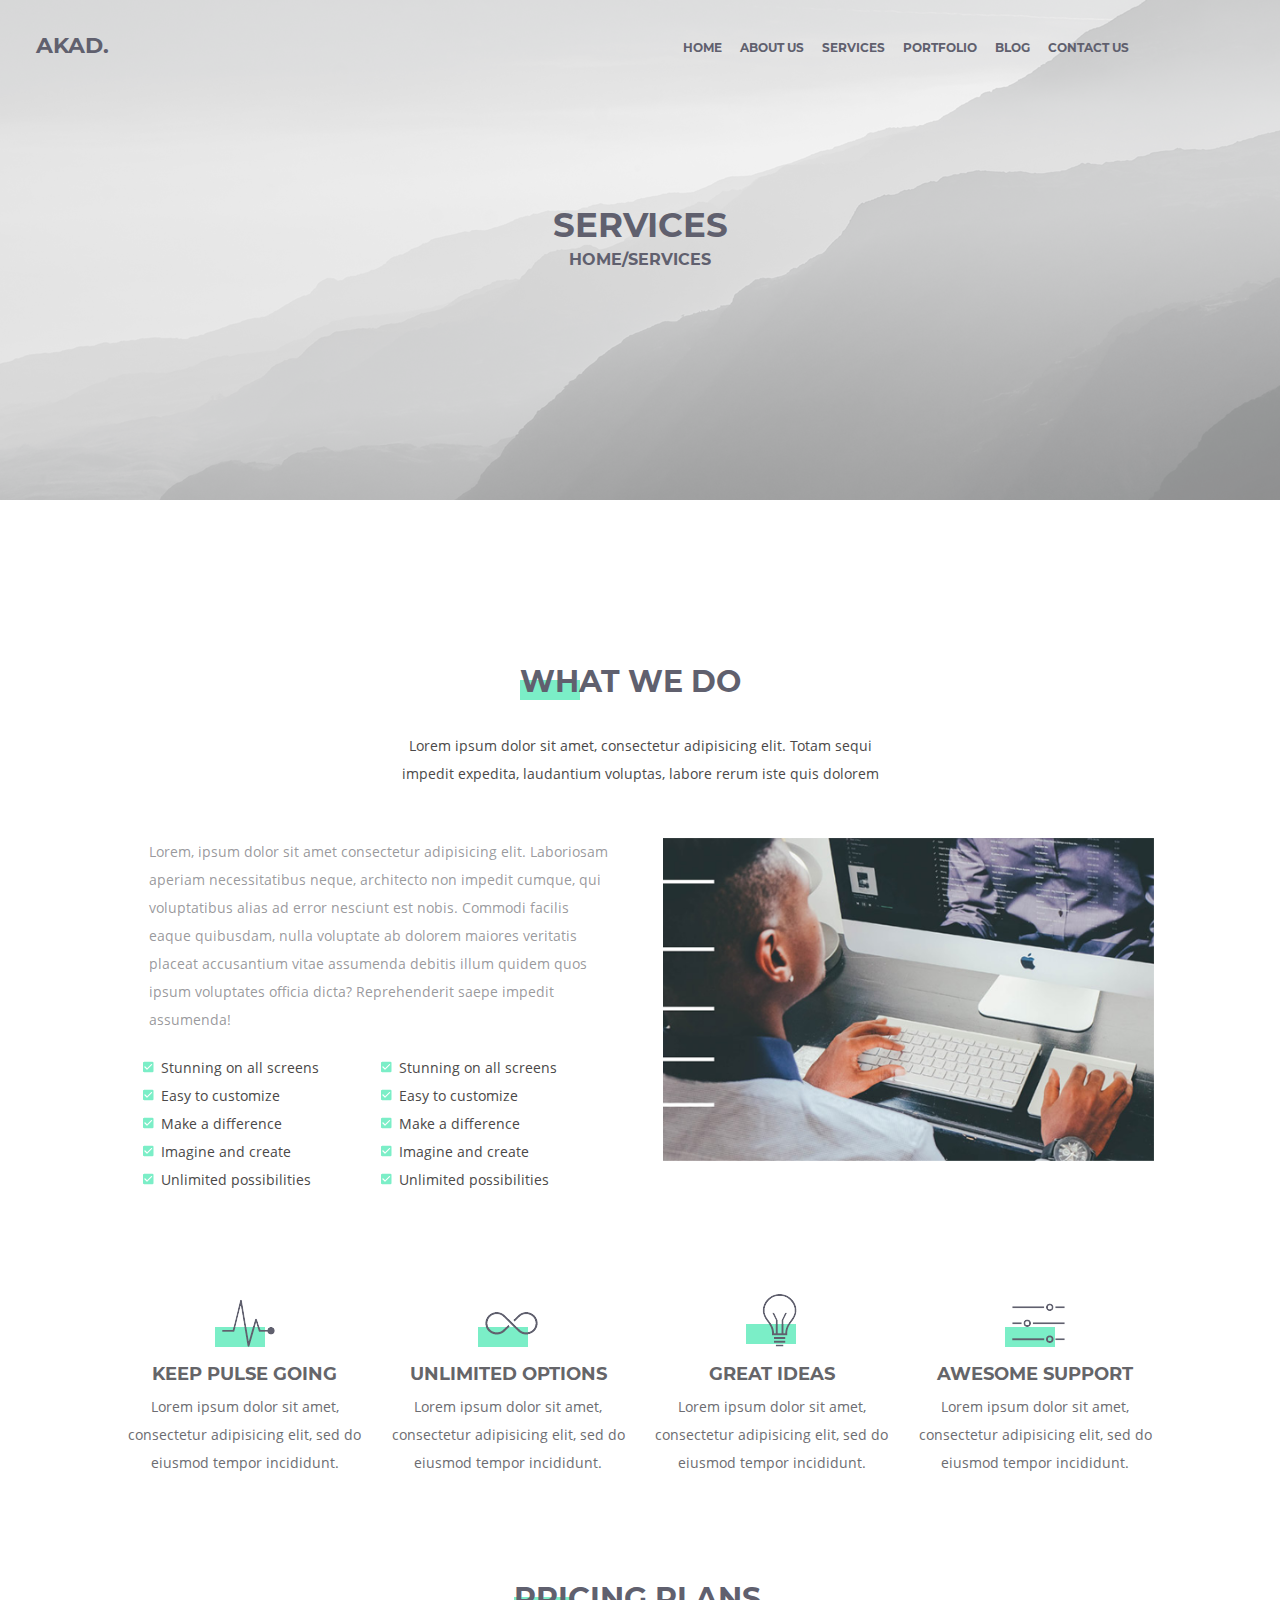
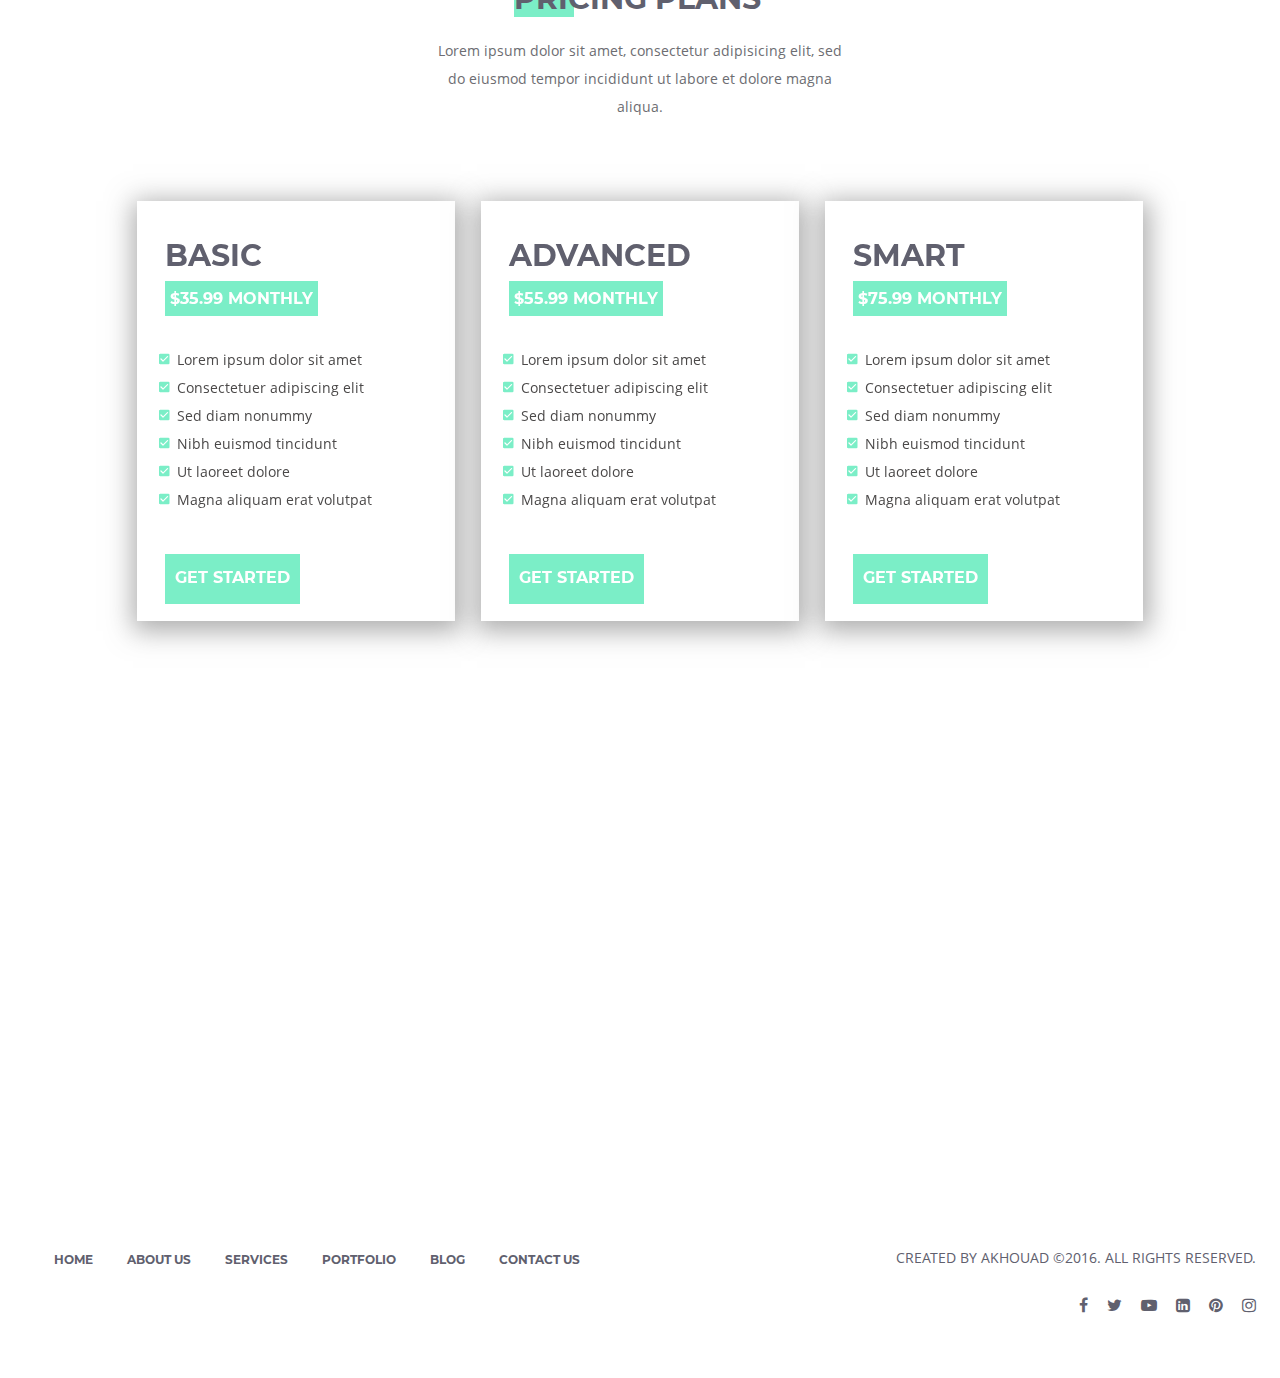
==== commit 0630e1e5: "updated" ====
--- a/akad/services.html
+++ b/akad/services.html
@@ -137,7 +137,7 @@
                     <p>Lorem ipsum dolor sit amet, consectetur adipisicing elit, sed do eiusmod tempor incididunt.</p>
                 </div>
             </div>
-              <div id="pricing">
+            <div id="pricing">
              <div class="title">
                     <div class="h2_box">
                         <h2>pricing plans</h2>
--- a/akad/assets/css/public_style.css
+++ b/akad/assets/css/public_style.css
@@ -1,4 +1,5 @@
 .transition-fade {
+  -webkit-transition: 0.4s;
   transition: 0.4s;
   opacity: 1;
 }
@@ -26,12 +27,14 @@
   position: absolute;
   border-top: 1px solid #60606e;
   top: 6px;
+  -webkit-transition: all 0.4s ease-in-out;
   transition: all 0.4s ease-in-out;
 }
 .focus {
   background-color: #7beec7;
   color: white;
-  transform: translateX(-20px);
+  -webkit-transform: translateX(-20px);
+          transform: translateX(-20px);
 }
 .focus2 {
   background-color: #7beec7;
@@ -40,10 +43,12 @@
 }
 .activity {
   max-height: 700px;
+  -webkit-transition: all 0.4s ease-in-out;
   transition: all 0.4s ease-in-out;
 }
 .nonActive {
   max-height: 0px;
+  -webkit-transition: all 0.4s ease-in-out;
   transition: all 0.4s ease-in-out;
 }
 .h2_box {
@@ -57,7 +62,8 @@
 .h2_box h2 {
   position: absolute;
   top: 100%;
-  transform: translateY(-110%);
+  -webkit-transform: translateY(-110%);
+          transform: translateY(-110%);
   font-family: 'Montserrat', sans-serif;
   font-weight: bold;
   font-size: 30px;
@@ -76,13 +82,15 @@
   width: auto;
   display: inline-block;
   text-align: center;
-  box-sizing: border-box;
+  -webkit-box-sizing: border-box;
+          box-sizing: border-box;
 }
 .menu ul li {
   display: inline-block;
   margin-left: 14px;
   text-align: center;
-  box-sizing: border-box;
+  -webkit-box-sizing: border-box;
+          box-sizing: border-box;
   padding-bottom: 10px;
 }
 .menu ul li a {
@@ -92,7 +100,8 @@
   font-size: 12px;
   text-transform: uppercase;
   text-decoration: none;
-  box-sizing: border-box;
+  -webkit-box-sizing: border-box;
+          box-sizing: border-box;
   margin-top: 1px;
   padding-bottom: 4px;
   display: block;
@@ -105,6 +114,7 @@
   max-height: 0px;
   overflow: hidden;
   background-color: #545464;
+  -webkit-transition: max-height 0.45s ease-in-out;
   transition: max-height 0.45s ease-in-out;
 }
 .menu ul li .subMenu ul {
@@ -159,11 +169,14 @@
   grid-template-columns: 80%;
   grid-auto-rows: auto;
   justify-items: center;
-  justify-content: center;
+  -webkit-box-pack: center;
+      -ms-flex-pack: center;
+          justify-content: center;
   margin-bottom: 80px;
 }
 .title .h2_box {
-  transform: translateX(-160%);
+  -webkit-transform: translateX(-160%);
+          transform: translateX(-160%);
   margin-bottom: 20px;
 }
 .title p {
@@ -181,22 +194,29 @@
   vertical-align: middle;
   -webkit-transform: perspective(1px) translateZ(0);
   transform: perspective(1px) translateZ(0);
-  box-shadow: 0 0 1px rgba(0, 0, 0, 0);
+  -webkit-box-shadow: 0 0 1px rgba(0, 0, 0, 0);
+          box-shadow: 0 0 1px rgba(0, 0, 0, 0);
   -webkit-transition-duration: 0.3s;
   transition-duration: 0.3s;
   -webkit-transition-property: box-shadow;
+  -webkit-transition-property: -webkit-box-shadow;
+  transition-property: -webkit-box-shadow;
   transition-property: box-shadow;
+  transition-property: box-shadow, -webkit-box-shadow;
 }
 .hvr-glow:hover,
 .hvr-glow:focus,
 .hvr-glow:active {
-  box-shadow: 0 0 4px rgba(0, 0, 0, 0.6);
+  -webkit-box-shadow: 0 0 4px rgba(0, 0, 0, 0.6);
+          box-shadow: 0 0 4px rgba(0, 0, 0, 0.6);
 }
 .readButton {
   margin: 10px 10px 10px 20px;
   display: inline-block;
   padding: 10px 10px 10px 10px;
   height: 35px;
+  width: -webkit-fit-content;
+  width: -moz-fit-content;
   width: fit-content;
   background-color: #7beec7;
   color: white;
@@ -236,20 +256,23 @@
   font-size: 18px;
   text-transform: uppercase;
   margin-left: 50%;
-  transform: translateX(-50%);
+  -webkit-transform: translateX(-50%);
+          transform: translateX(-50%);
   background-color: #7beec7;
   text-align: center;
   padding: 10px;
 }
 #logotip #logo_wrapper .logo_Teg h1 {
   color: #60606e;
-  box-sizing: content-box;
+  -webkit-box-sizing: content-box;
+          box-sizing: content-box;
   font-family: 'Montserrat', sans-serif;
   font-weight: bold;
   font-size: 46px;
   text-transform: uppercase;
   margin-left: 50%;
-  transform: translateX(-50%);
+  -webkit-transform: translateX(-50%);
+          transform: translateX(-50%);
   text-align: center;
   padding: 20px 10px;
   border: 10px solid #60606e;
@@ -263,7 +286,8 @@
   font-weight: normal;
   font-size: 16px;
   margin-left: 50%;
-  transform: translateX(-50%);
+  -webkit-transform: translateX(-50%);
+          transform: translateX(-50%);
   text-align: center;
   line-height: 2;
 }
@@ -275,19 +299,22 @@
   font-size: 16px;
   text-transform: uppercase;
   margin-left: 50%;
-  transform: translateX(-50%);
+  -webkit-transform: translateX(-50%);
+          transform: translateX(-50%);
   text-align: center;
   padding: 10px;
 }
 #header h1 {
   color: #60606e;
-  box-sizing: content-box;
+  -webkit-box-sizing: content-box;
+          box-sizing: content-box;
   font-family: 'Montserrat', sans-serif;
   font-weight: bold;
   font-size: 34px;
   text-transform: uppercase;
   margin-left: 50%;
-  transform: translateX(-50%);
+  -webkit-transform: translateX(-50%);
+          transform: translateX(-50%);
   text-align: center;
 }
 .article {
@@ -317,6 +344,8 @@
   position: absolute;
   padding: 10px 5px 5px 5px;
   height: 35px;
+  width: -webkit-fit-content;
+  width: -moz-fit-content;
   width: fit-content;
   background-color: #7beec7;
   color: white;
@@ -324,7 +353,9 @@
   margin-top: 10px;
   top: 110%;
   left: 50%;
-  transform: translate(-50%, -50%);
+  -webkit-transform: translate(-50%, -50%);
+          transform: translate(-50%, -50%);
+  -webkit-transition: top 0.6s ease-in-out;
   transition: top 0.6s ease-in-out;
   font-family: 'Montserrat', sans-serif;
   font-weight: bold;
--- a/akad/assets/css/style.css
+++ b/akad/assets/css/style.css
@@ -458,7 +458,6 @@
 }
 body #footer {
   display: grid;
-  margin-bottom: 4rem;
   grid-template-columns: 38% 40%;
   grid-column-gap: 10px;
   -ms-flex-pack: distribute;
--- a/akad/assets/css/services.css
+++ b/akad/assets/css/services.css
@@ -1,5 +1,7 @@
 #content-box {
-  margin-top: 80px;
+  width: 85%;
+  margin: 80px auto 0 auto;
+  display: block;
 }
 #articles {
   display: grid;
@@ -7,7 +9,9 @@
   grid-auto-rows: auto;
   grid-gap: 10px;
   justify-items: center;
-  justify-content: center;
+  -webkit-box-pack: center;
+      -ms-flex-pack: center;
+          justify-content: center;
   margin-bottom: 80px;
 }
 #articles .article p {
@@ -16,7 +20,8 @@
   text-align: center;
   margin: 0 50%;
   color: #4b4949;
-  transform: translateX(-50%);
+  -webkit-transform: translateX(-50%);
+          transform: translateX(-50%);
 }
 #articles #article-content {
   width: 95%;
@@ -60,7 +65,8 @@
 }
 #articles .h2_box {
   left: 50%;
-  transform: translateX(-200%);
+  -webkit-transform: translateX(-200%);
+          transform: translateX(-200%);
 }
 #options {
   width: 95%;
@@ -68,9 +74,13 @@
   grid-template-columns: repeat(4, 1fr);
   grid-auto-rows: auto;
   grid-gap: 20px;
-  align-items: flex-end;
+  -webkit-box-align: end;
+      -ms-flex-align: end;
+          align-items: flex-end;
   justify-items: center;
-  justify-content: center;
+  -webkit-box-pack: center;
+      -ms-flex-pack: center;
+          justify-content: center;
   margin: 0 auto 120px auto;
 }
 #options .option {
@@ -98,7 +108,9 @@
   grid-template-columns: 95%;
   grid-auto-rows: auto;
   margin: 0 auto 80px auto;
-  justify-content: center;
+  -webkit-box-pack: center;
+      -ms-flex-pack: center;
+          justify-content: center;
   justify-items: center;
 }
 #pricing #plans {
@@ -107,7 +119,9 @@
   grid-auto-rows: auto;
   grid-gap: 65px;
   width: 90%;
-  justify-content: center;
+  -webkit-box-pack: center;
+      -ms-flex-pack: center;
+          justify-content: center;
   justify-items: center;
   margin: 0 auto;
 }
@@ -118,7 +132,8 @@
   width: 318px;
   padding-top: 40px;
   padding-left: 10%;
-  box-shadow: 1px 5px 25px 5px rgba(90, 89, 89, 0.5);
+  -webkit-box-shadow: 1px 5px 25px 5px rgba(90, 89, 89, 0.5);
+          box-shadow: 1px 5px 25px 5px rgba(90, 89, 89, 0.5);
 }
 #pricing #plans .plan-box h2 {
   font-family: 'Montserrat', sans-serif;
@@ -130,12 +145,15 @@
 #pricing #plans .plan-box .price {
   padding: 10px 5px 5px 5px;
   height: 35px;
+  width: -webkit-fit-content;
+  width: -moz-fit-content;
   width: fit-content;
   background-color: #7beec7;
   color: white;
   opacity: 1;
   text-align: center;
   margin-top: 10px;
+  -webkit-transition: top 0.6s ease-in-out;
   transition: top 0.6s ease-in-out;
   font-family: 'Montserrat', sans-serif;
   font-weight: bold;
@@ -156,16 +174,21 @@
   vertical-align: middle;
   -webkit-transform: perspective(1px) translateZ(0);
   transform: perspective(1px) translateZ(0);
-  box-shadow: 0 0 1px rgba(0, 0, 0, 0);
+  -webkit-box-shadow: 0 0 1px rgba(0, 0, 0, 0);
+          box-shadow: 0 0 1px rgba(0, 0, 0, 0);
   -webkit-transition-duration: 0.3s;
   transition-duration: 0.3s;
   -webkit-transition-property: box-shadow, transform;
+  -webkit-transition-property: -webkit-box-shadow, -webkit-transform;
+  transition-property: -webkit-box-shadow, -webkit-transform;
   transition-property: box-shadow, transform;
+  transition-property: box-shadow, transform, -webkit-box-shadow, -webkit-transform;
 }
 .hvr-growed-shadow:hover,
 .hvr-grow-shadow:focus,
 .hvr-grow-shadow:active {
-  box-shadow: 1px 10px 25px 5px rgba(90, 89, 89, 0.5);
+  -webkit-box-shadow: 1px 10px 25px 5px rgba(90, 89, 89, 0.5);
+          box-shadow: 1px 10px 25px 5px rgba(90, 89, 89, 0.5);
   -webkit-transform: scale(1.1);
   transform: scale(1.1);
 }
--- a/akad/assets/css/mediaget.css
+++ b/akad/assets/css/mediaget.css
@@ -33,6 +33,9 @@
   }
   body #content #choose #choose_content #options {
     margin-left: 30px;
+  }
+  #pricing #plans .plan-box {
+    width: 250px;
   }
 }
 @media screen and (max-width: 992px) {
@@ -303,12 +306,34 @@
     grid-gap: 50px;
   }
   #pricing #plans .plan-box {
-    width: 100%;
+    width: -webkit-fit-content;
+    width: -moz-fit-content;
+    width: fit-content;
+    padding: 40px 50px;
     -webkit-box-shadow: 1px 5px 25px 5px rgba(90, 89, 89, 0.5);
             box-shadow: 1px 5px 25px 5px rgba(90, 89, 89, 0.5);
   }
 }
 @media screen and (max-width: 541px) {
+  #blog-content {
+    margin: 20px auto 40px auto;
+    grid-row-gap: 20px;
+  }
+  #blog-content #info-box {
+    grid-row-gap: 50px;
+  }
+  main {
+    margin: 40px auto 0 auto;
+  }
+  .h2_box {
+    margin: 20px auto 20px auto;
+  }
+  body #wrapper {
+    grid-gap: 20px;
+  }
+  #pricing .title p {
+    width: 100%;
+  }
   #content #img {
     height: 350px;
   }
